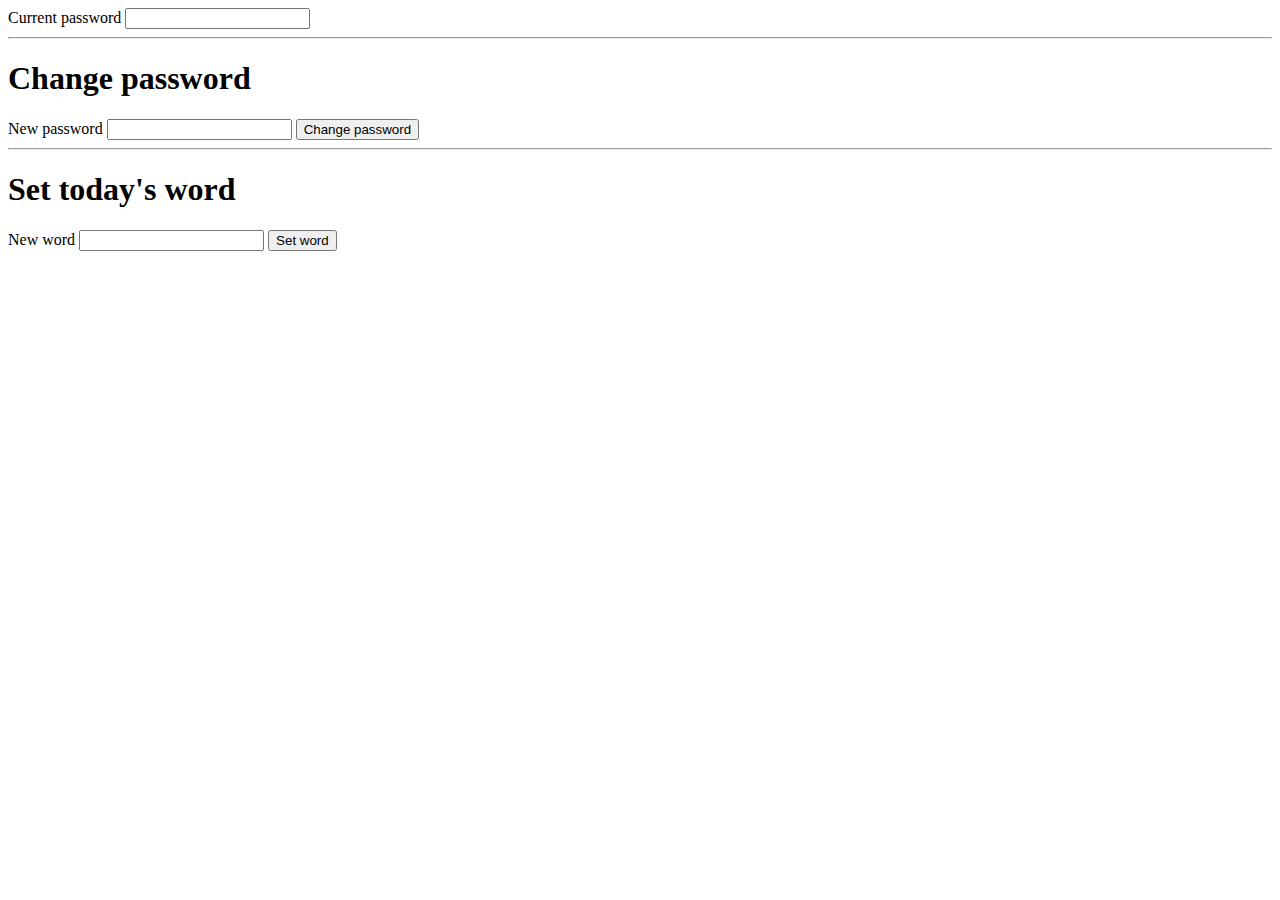
==== static/dashboard.html @ eddb74a5 "askldjfklasdjklfjdf" ====
<!DOCTYPE html>
<html lang="en">

<head>
	<meta charset="UTF-8">
	<meta name="viewport" content="width=device-width, initial-scale=1.0">
	<title>Word of day</title>
	<script src="utils.js"></script>
	<script defer src="dashboard.js"></script>
</head>

<body>
	<label for="#current-password">Current password</label>
	<input type="text" id="current-password">
	<hr>
	<h1>Change password</h1>
	<label for="#new-password">New password</label>
	<input type="text" id="new-password">
	<button id="submit-new-password">Change password</button>
	<hr>
	<h1>Set today's word</h1>
	<label for="#new-word">New word</label>
	<input type="text" id="new-word">
	<button id="submit-new-word">Set word</button>

</body>

</html>
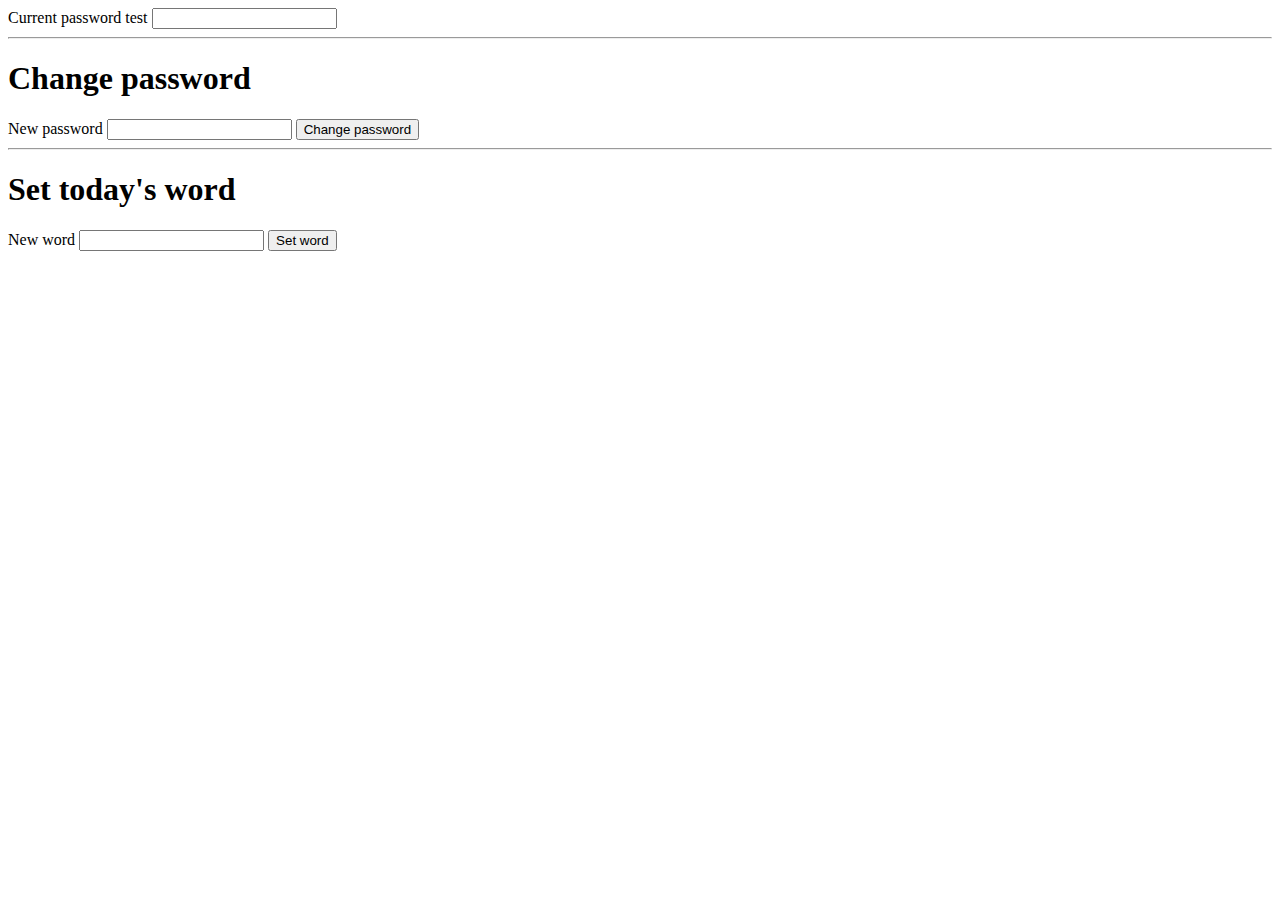
==== commit 71073e97: "testing thing" ====
--- a/static/dashboard.html
+++ b/static/dashboard.html
@@ -10,7 +10,7 @@
 </head>
 
 <body>
-	<label for="#current-password">Current password</label>
+	<label for="#current-password">Current password test</label>
 	<input type="text" id="current-password">
 	<hr>
 	<h1>Change password</h1>
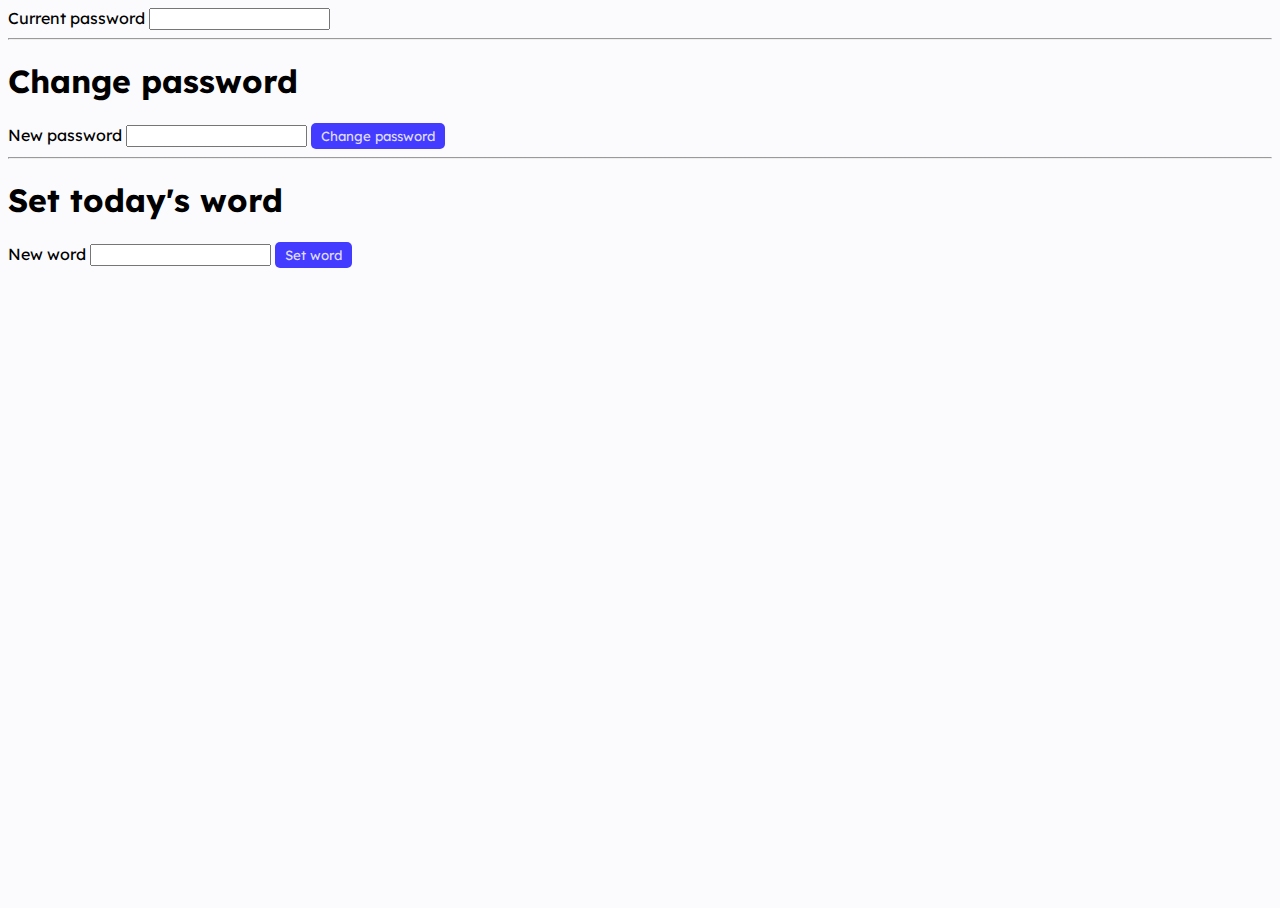
==== commit dc014440: "styling" ====
--- a/static/dashboard.html
+++ b/static/dashboard.html
@@ -7,21 +7,22 @@
 	<title>Word of day</title>
 	<script src="utils.js"></script>
 	<script defer src="dashboard.js"></script>
+	<link rel="stylesheet" href="global.css">
 </head>
 
 <body>
-	<label for="#current-password">Current password test</label>
-	<input type="text" id="current-password">
+	<label for="#current-password" class="lexend">Current password</label>
+	<input type="text" id="current-password" class="lexend">
 	<hr>
-	<h1>Change password</h1>
-	<label for="#new-password">New password</label>
-	<input type="text" id="new-password">
-	<button id="submit-new-password">Change password</button>
+	<h1 class="lexend">Change password</h1>
+	<label for="#new-password" class="lexend">New password</label>
+	<input type="text" id="new-password" class="lexend">
+	<button id="submit-new-password" class="lexend">Change password</button>
 	<hr>
-	<h1>Set today's word</h1>
-	<label for="#new-word">New word</label>
-	<input type="text" id="new-word">
-	<button id="submit-new-word">Set word</button>
+	<h1 class="lexend">Set today's word</h1>
+	<label for="#new-word" class="lexend">New word</label>
+	<input type="text" id="new-word" class="lexend">
+	<button id="submit-new-word" class="lexend">Set word</button>
 
 </body>
 
--- a/static/global.css
+++ b/static/global.css
@@ -0,0 +1,62 @@
+@import url('https://fonts.googleapis.com/css2?family=Lexend:wght@100..900&display=swap');
+
+:root {
+	--bg-color: #FBFBFE;
+	--text-color: #050315;
+	--primary-color: #2f27ce;
+	--secondary-color: #dedcff;
+	--accent-color: #433bff;
+}
+
+.lexend {
+  font-family: "Lexend", serif;
+  font-optical-sizing: auto;
+  font-style: normal;
+}
+.bold {
+	font-weight: 900;
+}
+
+.center {
+	display: flex;
+	align-items: center;
+	justify-content: center;
+	flex-direction: column;
+}
+html, body {
+	height: 100%;
+	background-color: var(--bg-color)
+}
+
+#todays-word-collection {
+	margin-top: 20vh;
+	width: 100%;
+	/* height: 100%; */
+}
+
+#todays-word {
+	font-size: 5rem;
+	background: linear-gradient(45deg, var(--primary-color), var(--accent-color));
+	-webkit-background-clip: text;
+	-webkit-text-fill-color: transparent;
+}
+
+#todays-word-collection>h2 {
+	font-size: 3rem;
+
+}
+.accent {
+	color: var(--accent-color);
+}
+button {
+	background-color: var(--accent-color);
+	border: none;
+	border-radius: 5px;
+	color: var(--secondary-color);
+	padding: 5px 10px;
+	cursor: pointer;
+	transition: all 0.25s;
+}
+button:hover {
+	background-color: var(--primary-color);
+}
